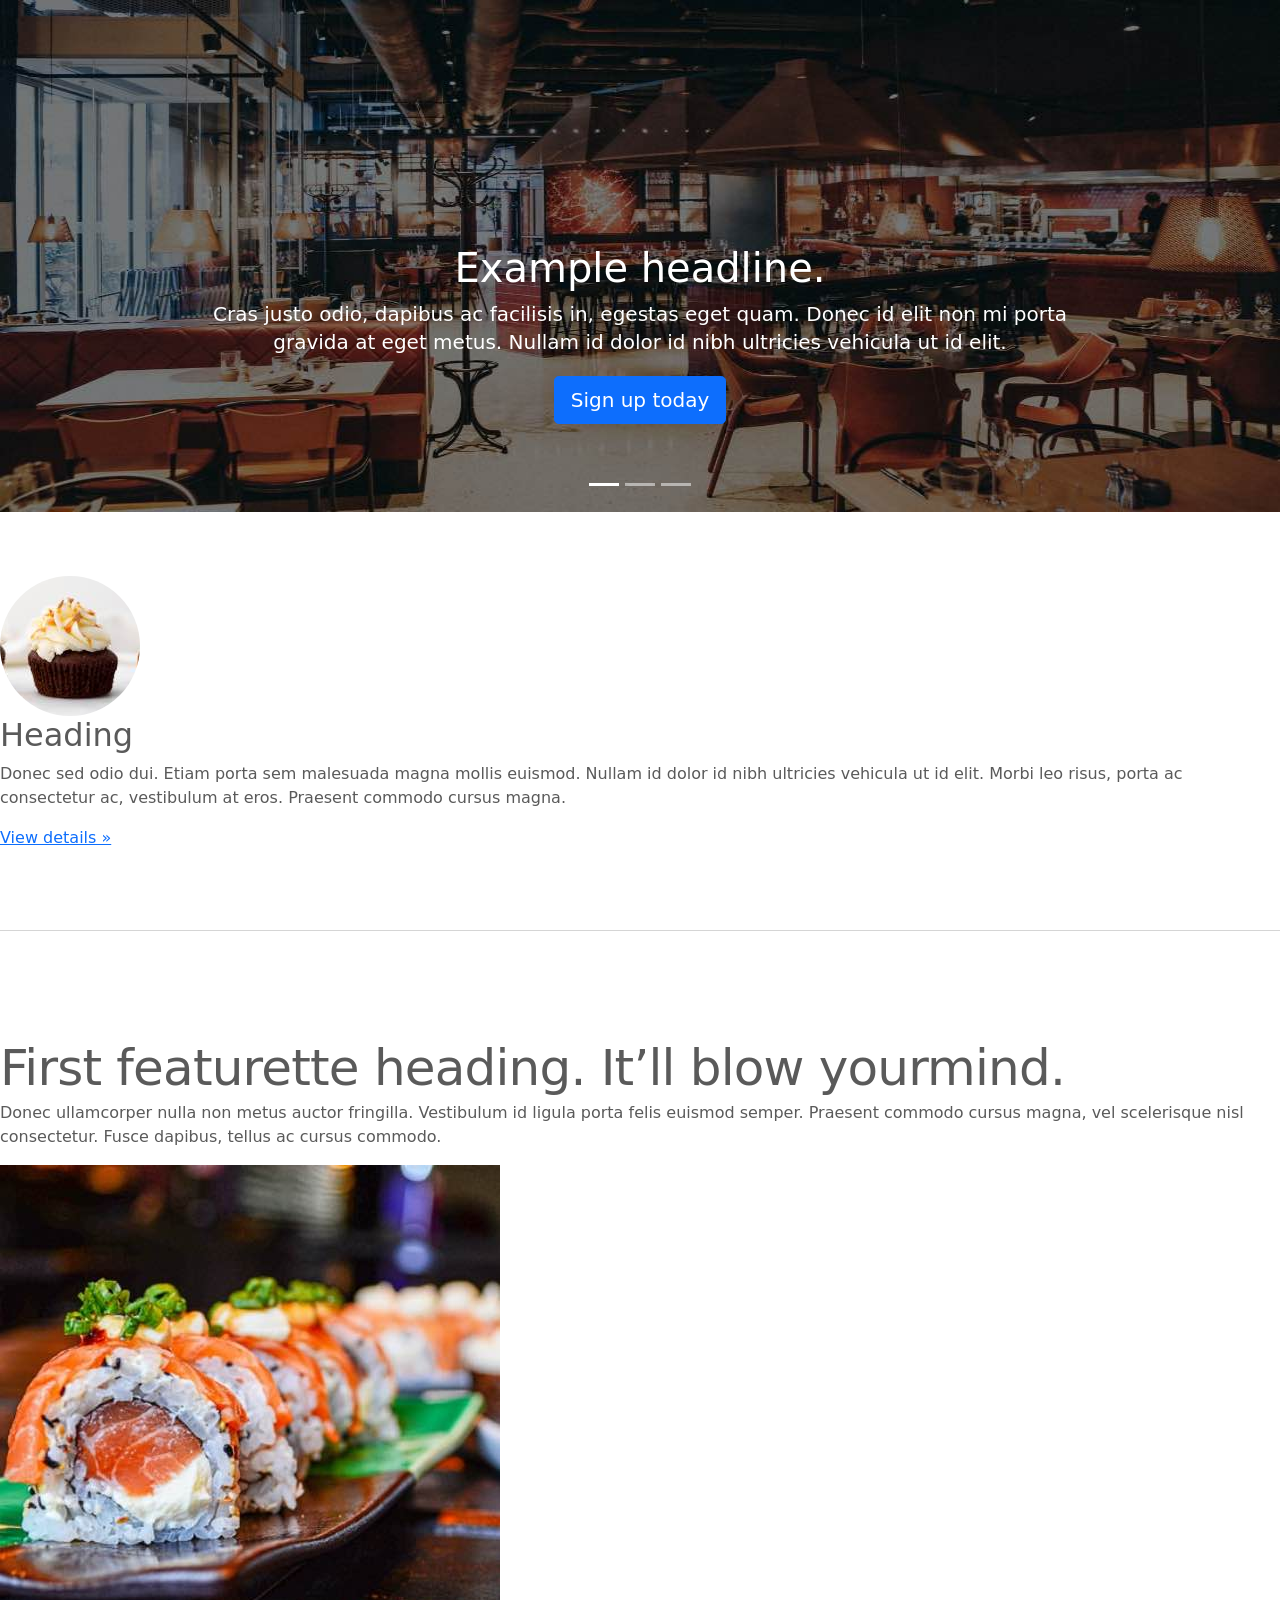
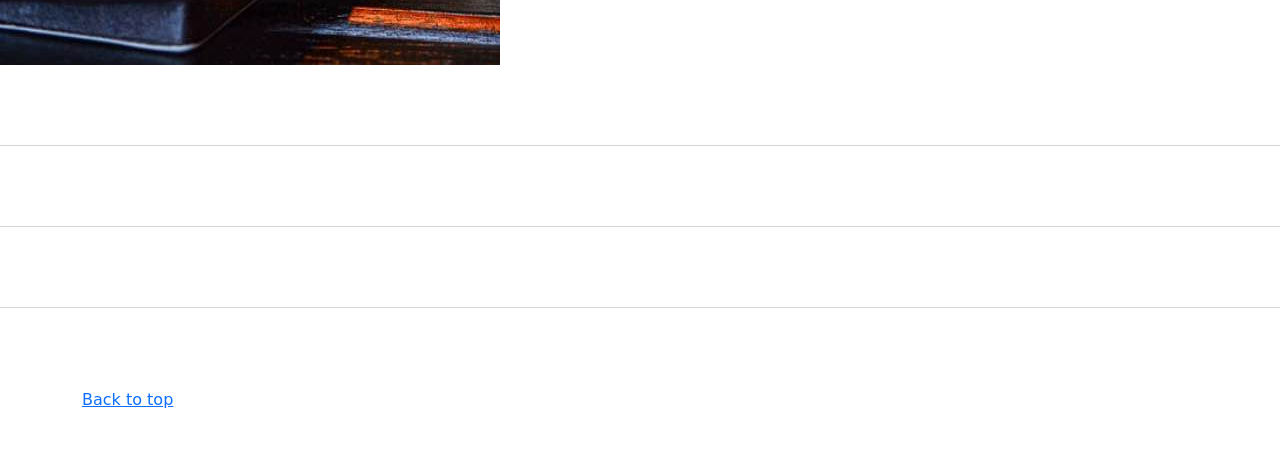
==== kadai_003/index_for_student.html @ 10a2b7e0 "kadai_003を追加" ====
<!doctype html>
<html lang="en">

<head>
  <meta charset="utf-8">
  <meta name="viewport" content="width=device-width, initial-scale=1">
  <meta name="description" content="">
  <meta name="author" content="Mark Otto, Jacob Thornton, and Bootstrap contributors">
  <meta name="generator" content="Hugo 0.79.0">
  <title>Carousel Template · Bootstrap v5.0</title>
  <link rel="canonical" href="https://getbootstrap.com/docs/5.0/examples/carousel/">
  <!-- ************************************************ bootstrap.min.cssの読み込み -->
  <link href="dist/css/bootstrap.min.css" rel="stylesheet">
  <!-- ************************************************ carousel.cssの読み込み -->
  <link href="carousel.css" rel="stylesheet">
  <!-- ************************************************ bootstrap.bundle.min.jsの読み込み -->
  <script src="dist/js/bootstrap.bundle.min.js" defer></script>
</head>

<body>
  <main>
    <!-- ************************************************ カールセル開始 -->
    <!-- <div id="myCarousel" class="carousel slide" data-bs-ride="carousel"> -->
    <div id="myCarousel" class="carousel slide" data-bs-ride="carousel">
      <ol class="carousel-indicators">
        <li data-bs-target="#myCarousel" data-bs-slide-to="0" class="active"></li>
        <li data-bs-target="#myCarousel" data-bs-slide-to="1"></li>
        <li data-bs-target="#myCarousel" data-bs-slide-to="2"></li>
      </ol>
      <!-- <div class="carousel-inner"> -->
      <div class="carousel-inner">
        <!-- <div class="carousel-item active"> -->
        <div class="carousel-item active">
          <img src="img/top_1.jpg" alt="サンプル画像1">
          <div class="container">
            <!-- <div class="carousel-caption"> -->
            <div class="carousel-caption">
              <h1>Example headline.</h1>
              <p>Cras justo odio, dapibus ac facilisis in, egestas eget quam. Donec id elit non mi porta gravida at eget
                metus. Nullam id dolor id nibh ultricies vehicula ut id elit.</p>
              <!-- <p><a class="btn btn-lg btn-primary" href="#" role="button">Sign up today</a></p> -->
              <p><a class="btn btn-lg btn-primary" href="#" role="button">Sign up today</a></p>
            </div>
          </div>
        </div>
        <div class="carousel-item">
          <img src="img/top_2.jpg" alt="サンプル画像2">
          <div class="carousel-caption">
            <h5>Second slide label</h5>
            <p>Some representative placeholder content for the second slide.</p>
          </div>
        </div>
        <div class="carousel-item">
          <img src="img/top_3.jpg" alt="サンプル画像3">
          <div class="carousel-caption">
            <h5>Third slide label</h5>
            <p>Some representative placeholder content for the third slide.</p>
          </div>
        </div>
      </div>
    </div>
    <!-- ************************************************ カールセル終了 -->
    <!-- <div class="container marketing"> -->
    <div class="">
      <!-- <div class="row"> -->
      <div class="">
        <!-- <div class="col-lg-4"> -->
        <div class="">
          <img src="img/cake.jpg" class="rounded-circle" alt="サンプル画像2">
          <h2>Heading</h2>
          <p>Donec sed odio dui. Etiam porta sem malesuada magna mollis euismod. Nullam id dolor id nibh ultricies
            vehicula ut id elit. Morbi leo risus, porta ac consectetur ac, vestibulum at eros. Praesent commodo cursus
            magna.</p>
          <!-- <p><a class="btn btn-secondary" href="#" role="button">View details &raquo;</a></p> -->
          <p><a class="" href="#" role="button">View details &raquo;</a></p>
        </div>
      </div>
      <hr class="featurette-divider">
      <!-- <div class="row"> -->
      <div class="">
        <!-- <div class="col-md-7"> -->
        <div class="">
          <!-- <h2 class="featurette-heading">First featurette heading. <span class="text-muted">It’ll blow yourmind.</span> -->
          <h2 class="featurette-heading">First featurette heading. <span class="">It’ll blow yourmind.</span></h2>
          <!-- <p class="lead">Donec ullamcorper nulla non metus auctor fringilla. Vestibulum id ligula porta felis
              euismod
              semper. Praesent commodo cursus magna, vel scelerisque nisl consectetur. Fusce dapibus, tellus ac cursus
              commodo.</p> -->
          <p class="">
            Donec ullamcorper nulla non metus auctor fringilla. Vestibulum id ligula porta felis
            euismod
            semper. Praesent commodo cursus magna, vel scelerisque nisl consectetur. Fusce dapibus, tellus ac cursus
            commodo.
          </p>
        </div>
        <!-- <div class="col-md-5"> -->
        <div class="">
          <!-- <img src="img/sushi.jpg" class="img-fluid" alt=""> -->
          <img src="img/sushi.jpg" class="" alt="サンプル画像3">
        </div>
      </div>
      <hr class="featurette-divider">
      <!-- ここにもう一つ左右を反転させたものを作ります。 -->
      <hr class="featurette-divider">
      <!-- ここにもう一つ左右を反転させたものを作ります。 -->
      <hr class="featurette-divider">
      <footer class="container">
        <!-- <p class="float-end"><a href="#">Back to top</a></p> -->
        <p class=""><a href="#">Back to top</a></p>
      </footer>
    </div>
  </main>
</body>

</html>
---- kadai_003/carousel.css ----
/* ----------------------------------------------- 全体の文字色修正と下部の余白の調整 */
body {
  /* padding-top: 3rem; */
  padding-bottom: 3rem;
  color: #5a5a5a;
}

/* ----------------------------------------------- カルーセルのカスタマイズ */
.carousel {
  margin-bottom: 4rem;
}

.carousel-caption {
  bottom: 3rem;
  z-index: 10;
}

.carousel-item {
  height: 32rem;
}

.carousel-item > img {
  position: absolute;
  top: 0;
  left: 0;
  min-width: 100%;
  height: 32rem;
}

/* ----------------------------------------------- マーケティングコンテンツ */
.marketing .col-lg-4 {
  margin-bottom: 1.5rem;
  text-align: center;
}

.marketing h2 {
  font-weight: 400;
}

/* rtl:begin:ignore */
.marketing .col-lg-4 p {
  margin-right: .75rem;
  margin-left: .75rem;
}

/* rtl:end:ignore */

/* ----------------------------------------------- フィーチャーレット */
.featurette-divider {
  margin: 5rem 0;
  /* Space out the Bootstrap <hr> more */
}

.featurette-heading {
  font-weight: 300;
  line-height: 1;
  /* rtl:remove */
  letter-spacing: -.05rem;
}

/* ----------------------------------------------- レスポンシブデザイン */
@media (min-width: 40em) {
  .carousel-caption p {
    margin-bottom: 1.25rem;
    font-size: 1.25rem;
    line-height: 1.4;
  }

  .featurette-heading {
    font-size: 50px;
  }
}

@media (min-width: 62em) {
  .featurette-heading {
    margin-top: 7rem;
  }
}
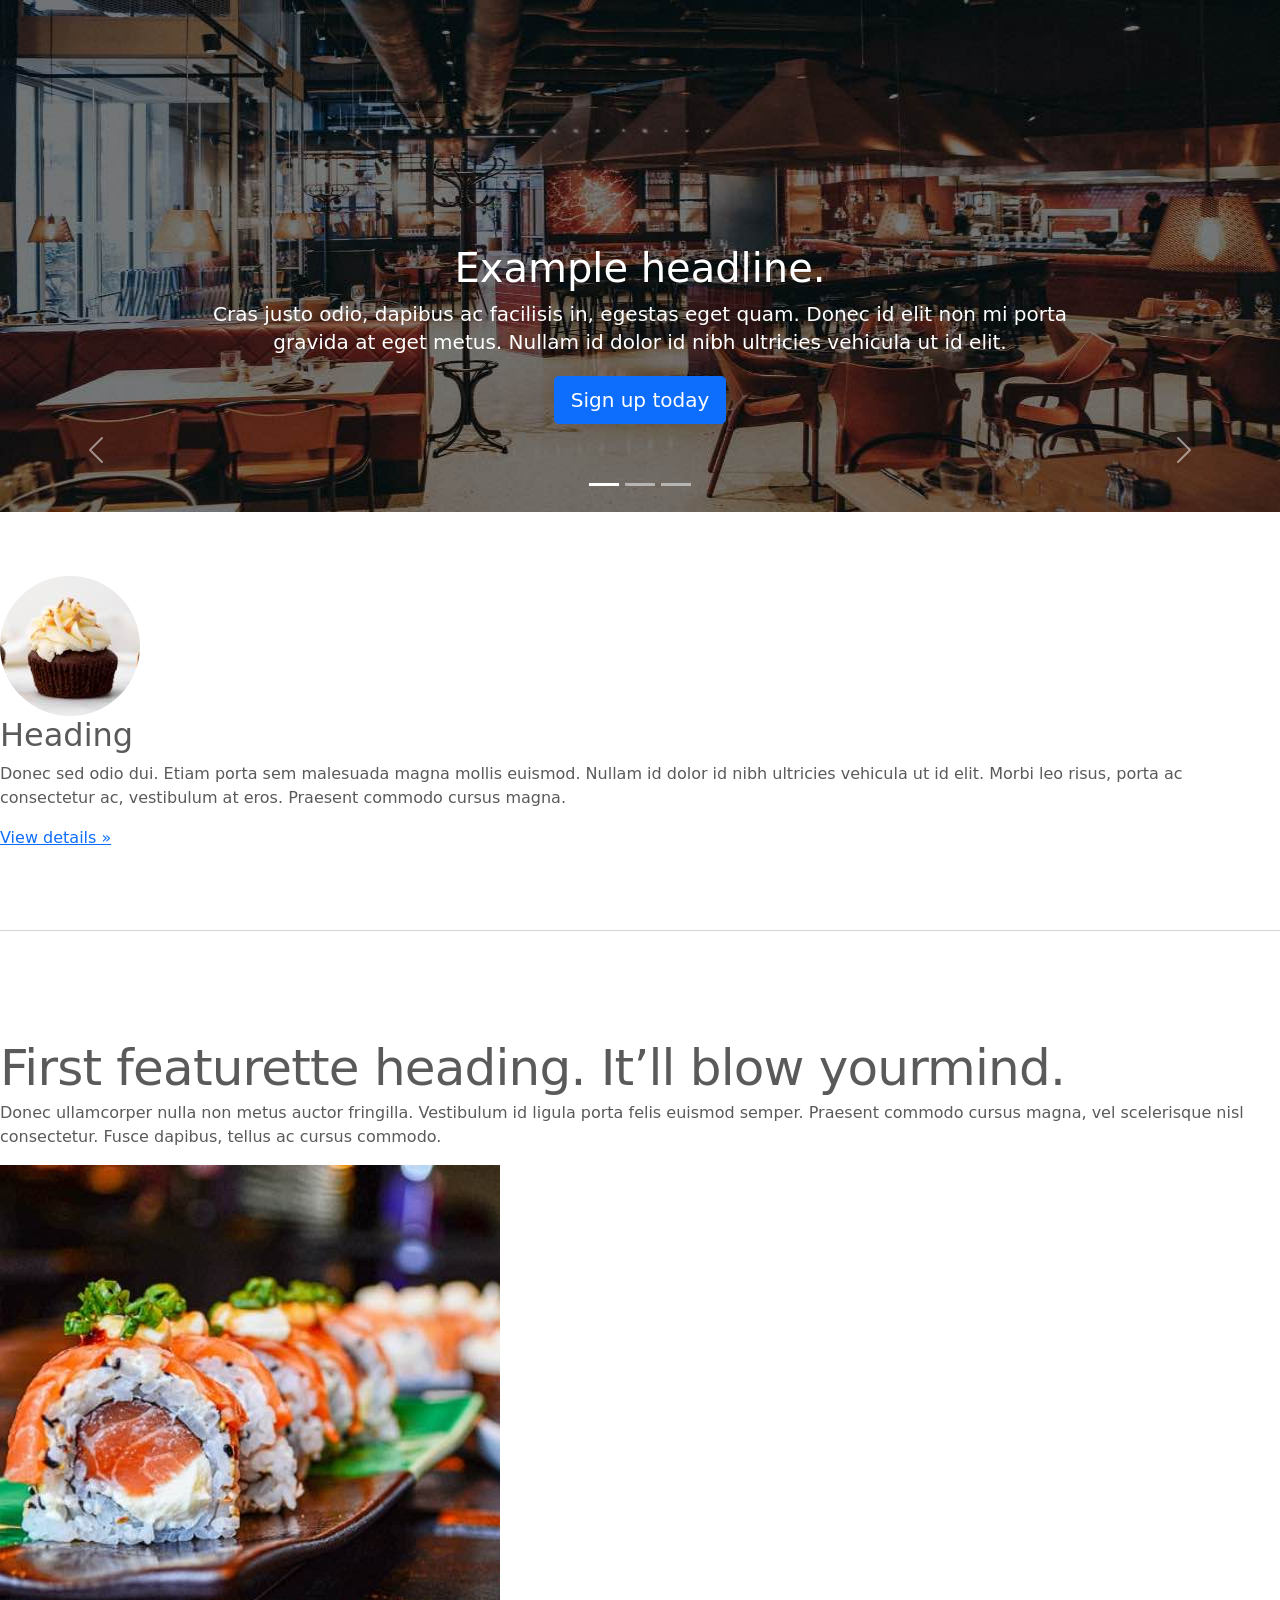
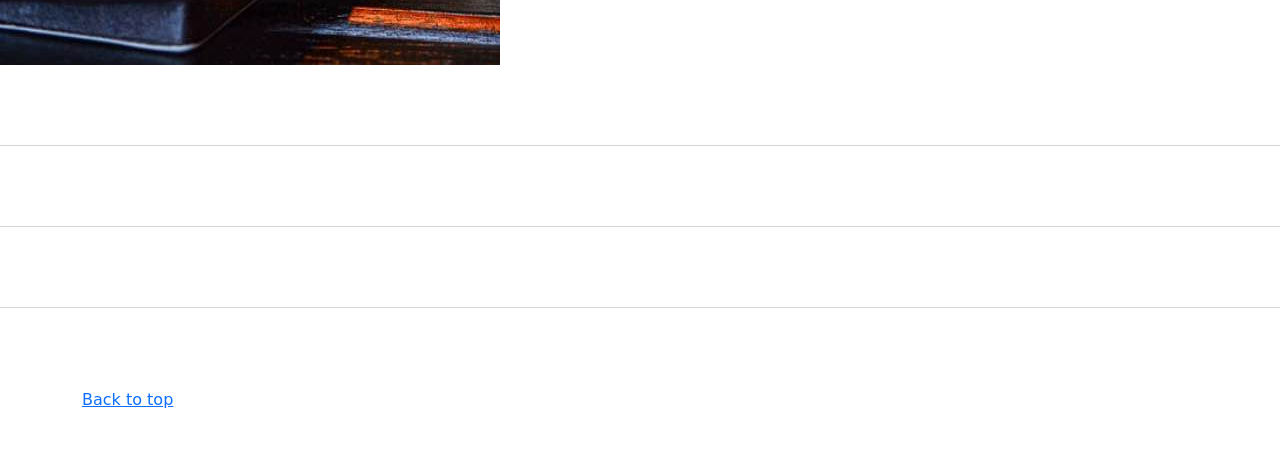
==== commit 3d61a31e: "Classを変更" ====
--- a/kadai_003/index_for_student.html
+++ b/kadai_003/index_for_student.html
@@ -45,19 +45,37 @@
         </div>
         <div class="carousel-item">
           <img src="img/top_2.jpg" alt="サンプル画像2">
-          <div class="carousel-caption">
-            <h5>Second slide label</h5>
-            <p>Some representative placeholder content for the second slide.</p>
+          <div class="container">
+            <div class="carousel-caption">
+              <h1>Example headline.</h1>
+              <p>Cras justo odio, dapibus ac facilisis in, egestas eget quam. Donec id elit non mi porta gravida at eget
+                metus. Nullam id dolor id nibh ultricies vehicula ut id elit.</p>
+              <p><a class="btn btn-lg btn-primary" href="#" role="button">Sign up today</a></p>
+            </div>
           </div>
         </div>
         <div class="carousel-item">
           <img src="img/top_3.jpg" alt="サンプル画像3">
-          <div class="carousel-caption">
-            <h5>Third slide label</h5>
-            <p>Some representative placeholder content for the third slide.</p>
+          <div class="container">
+            <div class="carousel-caption">
+              <h1>Example headline.</h1>
+              <p>Cras justo odio, dapibus ac facilisis in, egestas eget quam. Donec id elit non mi porta gravida at eget
+                metus. Nullam id dolor id nibh ultricies vehicula ut id elit.</p>
+              <p><a class="btn btn-lg btn-primary" href="#" role="button">Sign up today</a></p>
+            </div>
           </div>
         </div>
       </div>
+    </div>
+    </div>
+    <a class="carousel-control-prev" href="#myCarousel" role="button" data-bs-slide="prev">
+      <span class="carousel-control-prev-icon" aria-hidden="true"></span>
+      <span class="visually-hidden">Previous</span>
+    </a>
+    <a class="carousel-control-next" href="#myCarousel" role="button" data-bs-slide="next">
+      <span class="carousel-control-next-icon" aria-hidden="true"></span>
+      <span class="visually-hidden">Next</span>
+    </a>
     </div>
     <!-- ************************************************ カールセル終了 -->
     <!-- <div class="container marketing"> -->
@@ -112,4 +130,4 @@
   </main>
 </body>
 
-</html>+</html>
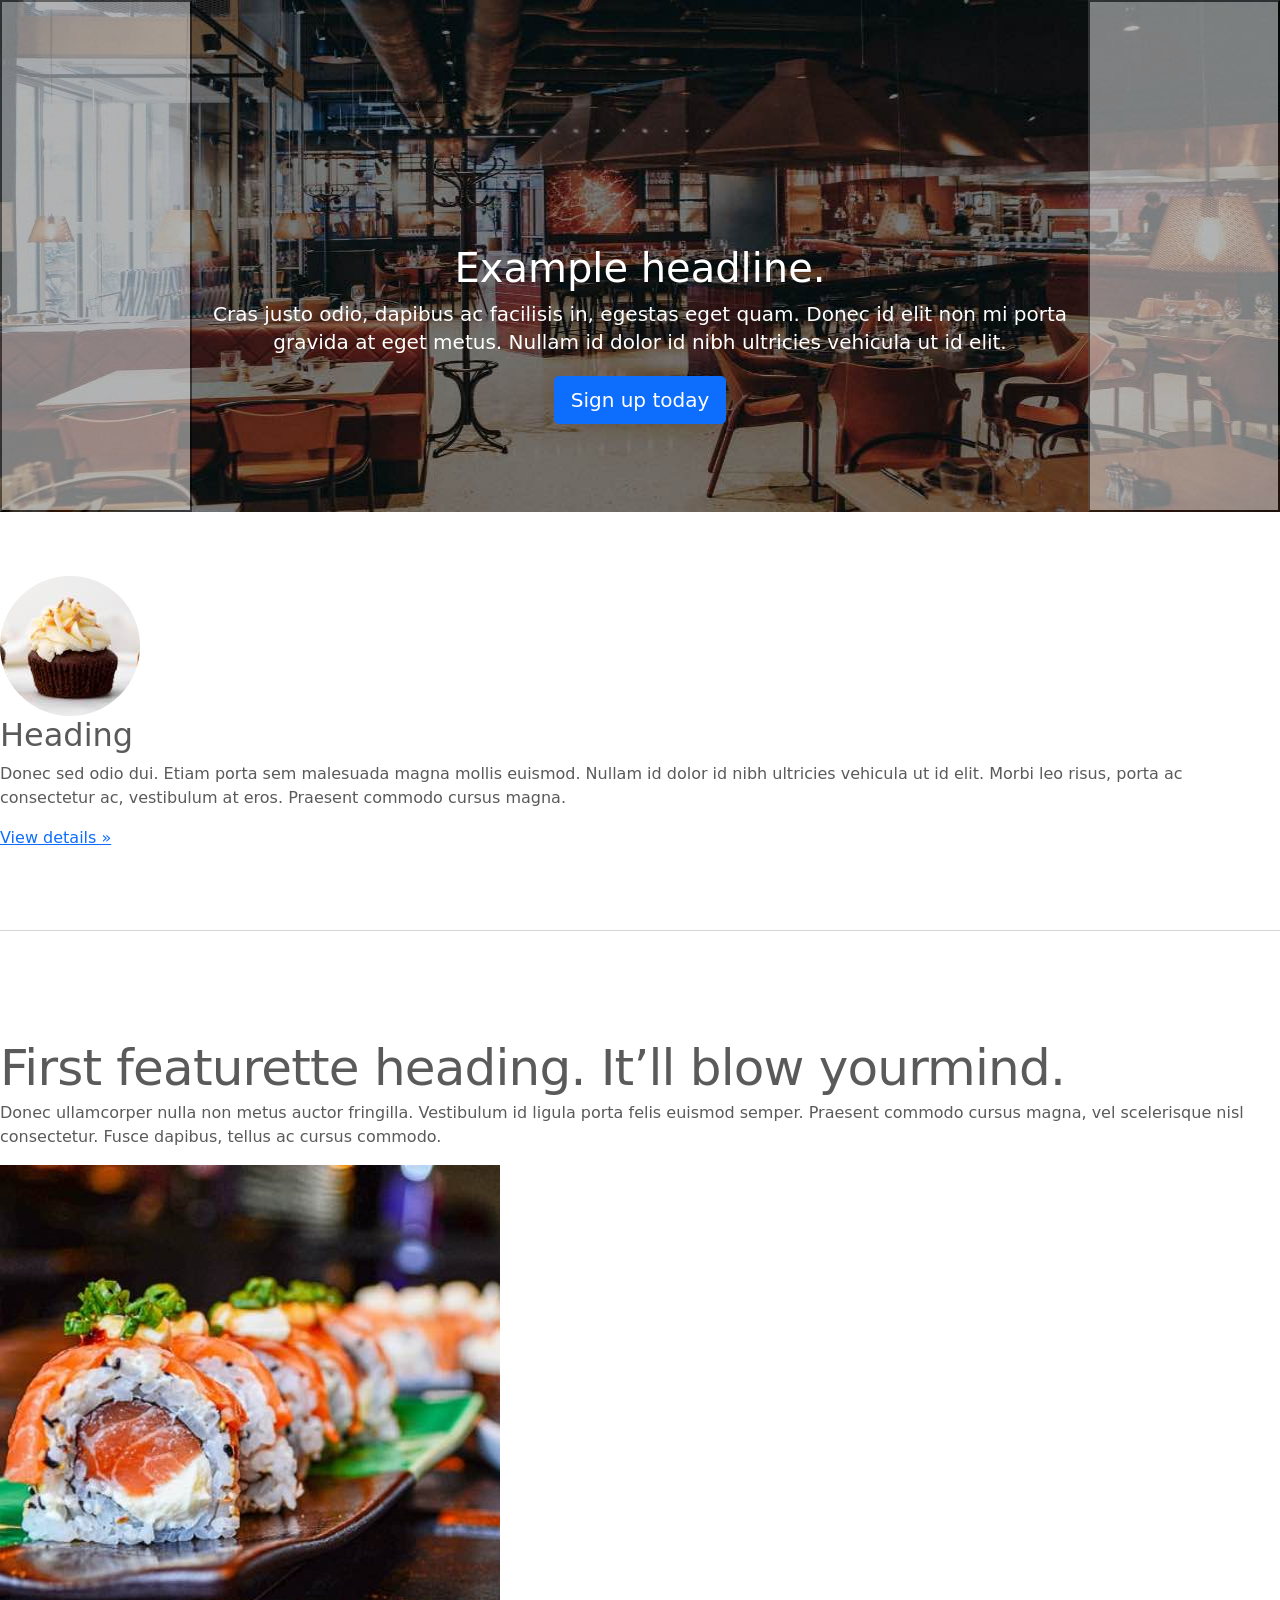
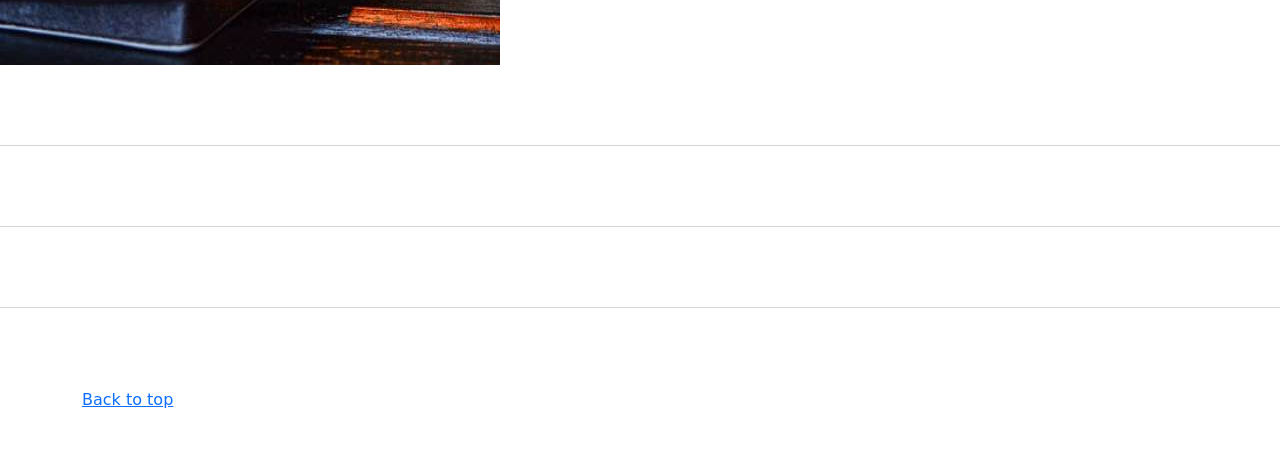
==== commit dac245dc: "Classを変更" ====
--- a/kadai_003/index_for_student.html
+++ b/kadai_003/index_for_student.html
@@ -21,17 +21,12 @@
   <main>
     <!-- ************************************************ カールセル開始 -->
     <!-- <div id="myCarousel" class="carousel slide" data-bs-ride="carousel"> -->
-    <div id="myCarousel" class="carousel slide" data-bs-ride="carousel">
-      <ol class="carousel-indicators">
-        <li data-bs-target="#myCarousel" data-bs-slide-to="0" class="active"></li>
-        <li data-bs-target="#myCarousel" data-bs-slide-to="1"></li>
-        <li data-bs-target="#myCarousel" data-bs-slide-to="2"></li>
-      </ol>
+    <div id="carouselExampleFade" class="carousel slide carousel-fade" data-bs-ride="carousel">
       <!-- <div class="carousel-inner"> -->
       <div class="carousel-inner">
         <!-- <div class="carousel-item active"> -->
         <div class="carousel-item active">
-          <img src="img/top_1.jpg" alt="サンプル画像1">
+          <img src="img/top_1.jpg" class="d-block w-100" alt="サンプル画像1">
           <div class="container">
             <!-- <div class="carousel-caption"> -->
             <div class="carousel-caption">
@@ -44,7 +39,7 @@
           </div>
         </div>
         <div class="carousel-item">
-          <img src="img/top_2.jpg" alt="サンプル画像2">
+          <img src="img/top_2.jpg" class="d-block w-100" alt="サンプル画像2">
           <div class="container">
             <div class="carousel-caption">
               <h1>Example headline.</h1>
@@ -55,7 +50,7 @@
           </div>
         </div>
         <div class="carousel-item">
-          <img src="img/top_3.jpg" alt="サンプル画像3">
+          <img src="img/top_3.jpg" class="d-block w-100" alt="サンプル画像3">
           <div class="container">
             <div class="carousel-caption">
               <h1>Example headline.</h1>
@@ -66,16 +61,14 @@
           </div>
         </div>
       </div>
-    </div>
-    </div>
-    <a class="carousel-control-prev" href="#myCarousel" role="button" data-bs-slide="prev">
-      <span class="carousel-control-prev-icon" aria-hidden="true"></span>
-      <span class="visually-hidden">Previous</span>
-    </a>
-    <a class="carousel-control-next" href="#myCarousel" role="button" data-bs-slide="next">
-      <span class="carousel-control-next-icon" aria-hidden="true"></span>
-      <span class="visually-hidden">Next</span>
-    </a>
+      <button class="carousel-control-prev" type="button" data-bs-target="#carouselExampleFade" data-bs-slide="prev">
+        <span class="carousel-control-prev-icon" aria-hidden="true"></span>
+        <span class="visually-hidden">Previous</span>
+      </button>
+      <button class="carousel-control-next" type="button" data-bs-target="#carouselExampleFade" data-bs-slide="next">
+        <span class="carousel-control-next-icon" aria-hidden="true"></span>
+        <span class="visually-hidden">Next</span>
+      </button>
     </div>
     <!-- ************************************************ カールセル終了 -->
     <!-- <div class="container marketing"> -->
